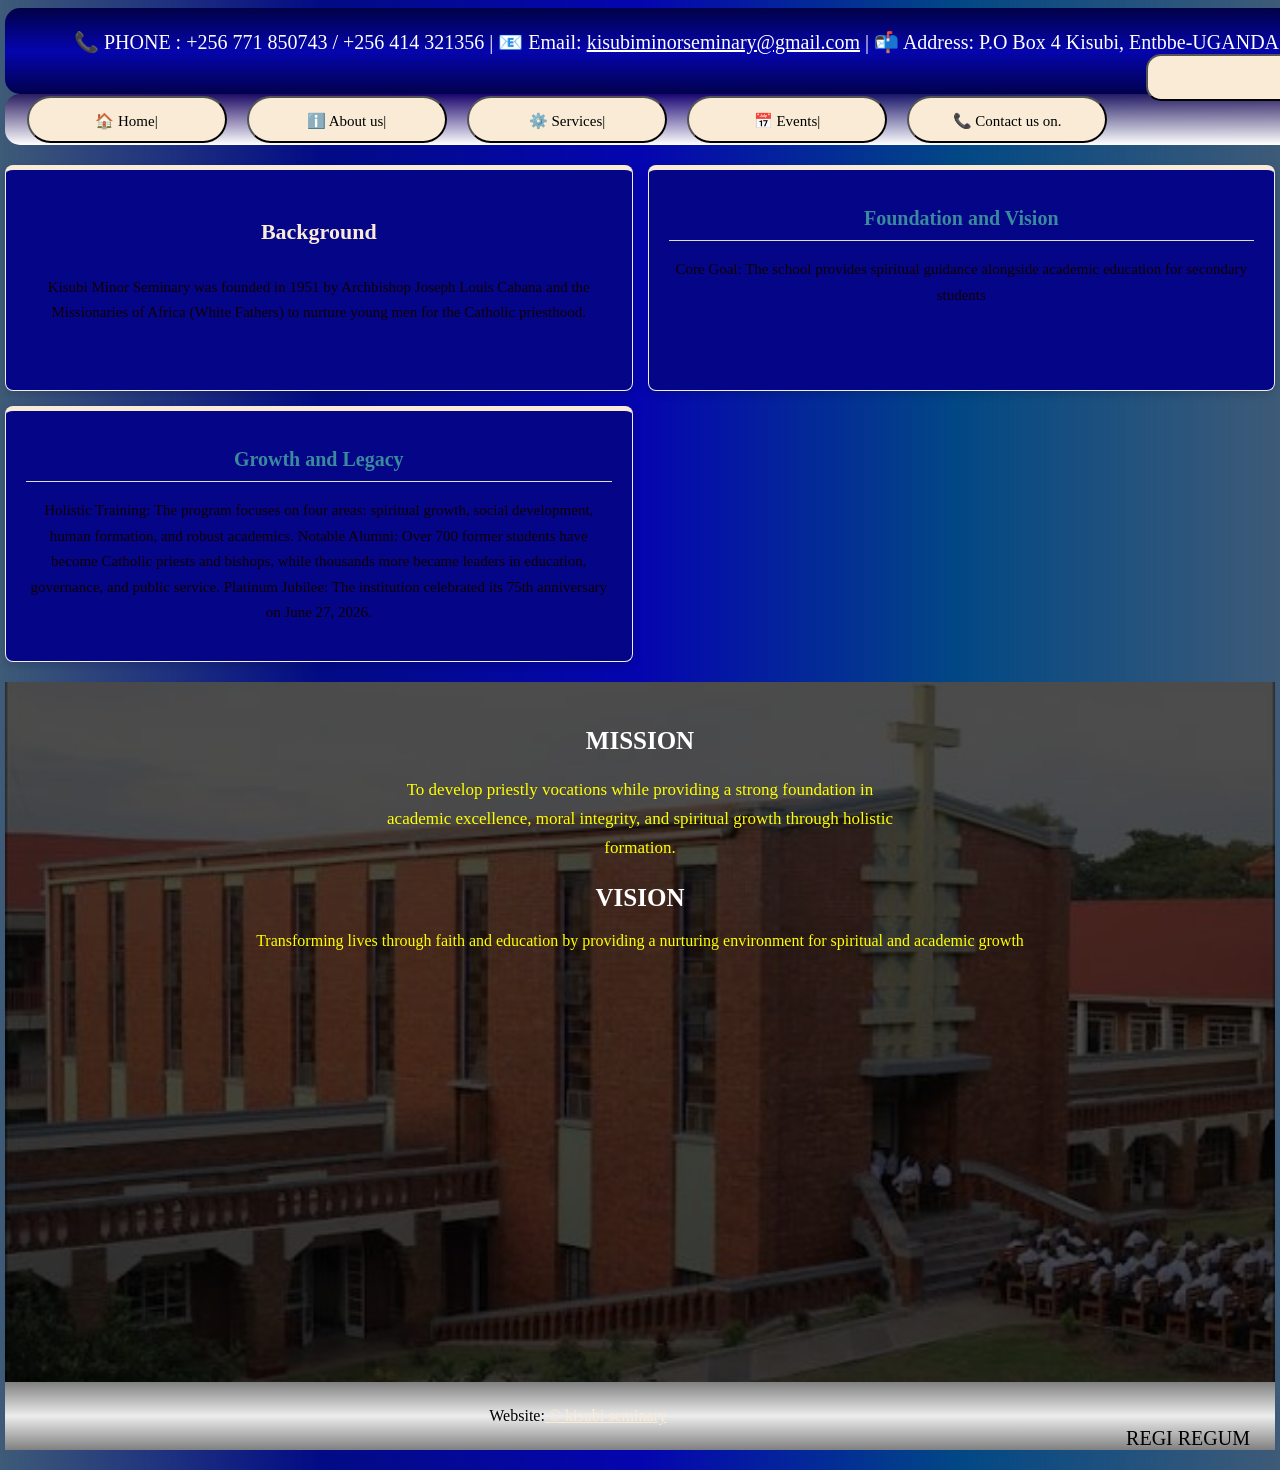
==== aboutus.html @ ab0b02b3 "commit" ====
<!DOCTYPE html>
<html lang="en">
<head>
    <meta charset="UTF-8">
    <meta name="viewport" content="width=device-width, initial-scale=1.0">
    <title>KISUBI SEMINARY</title>
   <link rel="stylesheet" href="kisubi.css">
    
</head>
<center>
    <body>
<div class="jj">
<header>
        <P style="font-size: 20px; color: white;">📞 PHONE : +256 771 850743 / +256 414 321356 | 
           📧 Email: <a href="google.com" style="color:white;">kisubiminorseminary@gmail.com</a>
            | 📬  Address: P.O Box 4 Kisubi, Entbbe-UGANDA       
            <a href="Application"><button style="float: right ; 
            font-size: 20px; border-radius: 15px;">Apply now</button></a> </p>

   
</header>
        <br>
</div> 
<div class="me" >
<nav >

          <button style="font-size: 20px; border-radius: 25px; ">
      <a href="index.html" >🏠 Home|</a>
          
    </button>&nbsp;&nbsp;&nbsp;&nbsp;&nbsp;&nbsp;&nbsp;&nbsp;
    &nbsp;&nbsp;&nbsp;&nbsp;&nbsp;&nbsp;&nbsp;&nbsp;&nbsp;&nbsp;
    &nbsp;&nbsp;&nbsp;&nbsp;&nbsp;&nbsp;&nbsp;&nbsp;
    &nbsp;&nbsp;&nbsp;&nbsp;&nbsp;&nbsp;&nbsp;&nbsp;&nbsp;&nbsp;

          <button style="font-size: 20px; border-radius: 25px; ">
    <a href="aboutus.html" >ℹ️ About us|</a>
         
    </button> &nbsp;&nbsp;&nbsp;&nbsp;&nbsp;&nbsp;&nbsp;&nbsp;
    &nbsp;&nbsp;&nbsp;&nbsp;&nbsp;&nbsp;&nbsp;&nbsp;&nbsp;&nbsp;
    &nbsp;&nbsp;&nbsp;&nbsp;&nbsp;&nbsp;&nbsp;&nbsp;
    &nbsp;&nbsp;&nbsp;&nbsp;&nbsp;&nbsp;&nbsp;&nbsp;&nbsp;&nbsp;

         <button style="font-size: 20px; border-radius: 25px;">
    <a href="Services.html" >⚙️ Services|</a>
         
    </button>&nbsp;&nbsp;&nbsp;&nbsp;&nbsp;&nbsp;&nbsp;&nbsp;
    &nbsp;&nbsp;&nbsp;&nbsp;&nbsp;&nbsp;&nbsp;&nbsp;&nbsp;&nbsp;
    &nbsp;&nbsp;&nbsp;&nbsp;&nbsp;&nbsp;&nbsp;&nbsp;
    &nbsp;&nbsp;&nbsp;&nbsp;&nbsp;&nbsp;&nbsp;&nbsp;&nbsp;&nbsp;

         <button style="font-size: 20px; border-radius: 25px;">
    <a href="Events.html">📅 Events|</a>
        
    </button>&nbsp;&nbsp;&nbsp;&nbsp;&nbsp;&nbsp;&nbsp;&nbsp;
    &nbsp;&nbsp;&nbsp;&nbsp;&nbsp;&nbsp;&nbsp;&nbsp;&nbsp;&nbsp;
    &nbsp;&nbsp;&nbsp;&nbsp;&nbsp;&nbsp;&nbsp;&nbsp;
    &nbsp;&nbsp;&nbsp;&nbsp;&nbsp;&nbsp;&nbsp;&nbsp;&nbsp;&nbsp;

        <button style="font-size: 20px; border-radius: 25px;">
    <a href="Contact us on..html" >📞 Contact us on.</a>
    </button>&nbsp;&nbsp;&nbsp;&nbsp;&nbsp;&nbsp;&nbsp;&nbsp;
    &nbsp;&nbsp;&nbsp;&nbsp;&nbsp;&nbsp;&nbsp;&nbsp;&nbsp;&nbsp;
    &nbsp;&nbsp;&nbsp;&nbsp;&nbsp;&nbsp;&nbsp;&nbsp;
    &nbsp;&nbsp;&nbsp;&nbsp;&nbsp;&nbsp;&nbsp;&nbsp;&nbsp;&nbsp;
      
</nav>
</div>

<section class="an">

  <div class="info-container">
            <div class="all">
                
               <h4>Background</h4> <p>Kisubi Minor Seminary was founded in 1951 by Archbishop Joseph Louis Cabana and 
        the Missionaries of Africa (White Fathers) to nurture young men for the Catholic 
        priesthood. </p>
            </div>
            
            <div class="all">
              <h2 >Foundation and Vision</h2>
<p >Core Goal: The school provides 
    spiritual guidance alongside academic education 
for secondary students</p>
                
            </div>
            <div class="all">
                <h2 >Growth and Legacy</h2>
                 <p>Holistic Training: The program focuses on four areas: spiritual growth, social 
development, human formation, and robust academics.
Notable Alumni: Over 700 former students have become Catholic priests and 
bishops, while thousands more became leaders in education, governance, and 
public service.
Platinum Jubilee: The institution celebrated its 75th anniversary on June 27,
2026.</p>
            </div>
           
            </div>
            
        </div></section>

<div class="picture">
    <img src="images/images (17).jfif">
    <div class="words">
        <h2 >MISSION</h2>
        <P>To develop priestly vocations while providing a strong foundation in 
<br>academic excellence, moral integrity, and spiritual growth through holistic 
<br>formation.</P>
<h2>VISION</h2>
Transforming lives through faith and education by providing 
a nurturing environment for spiritual and academic growth
        </P>
    </div>
</div>
<footer>
 Website:<a href="google"> &copy; kisubi seminary</a> <P style="float: RIGHT ;">REGI REGUM</P>
    
 </footer>
</body>
</center>
</html>
---- kisubi.css ----
body {
  background: linear-gradient(to right, #01274dc2, #020b85, rgb(5, 5, 175), #024885, #01274dc2);
  margin-left: 5px;
  margin-right: 5px;
  border-radius: 15px;
}

.good {
  background-color: rgba(240, 248, 255, 0.404);
  border-radius: 25px;
}

h1 {
  color: antiquewhite;
  padding: 20px;
  font-size: 40px;
}

p {
  color: black;
  font-size: 20px;
}

.me {
  color: black;
  background: linear-gradient(rgba(35, 2, 88, 0.678), white);
  border-radius: 15px;
  text-align: center;
  font-size: 2px;
  padding: 2px;
  width: 1339px;
  text-decoration: none;                           
}

.jj {
  color: white;
  padding: 2px;
  background: linear-gradient(to top, rgb(1, 1, 77), rgb(5, 5, 175), rgb(1, 1, 71));
  border-radius: 15px;
  width: 1339px;
}



footer {
  color: black;
  background: linear-gradient(grey, rgb(238, 237, 237), grey);
  padding: 25px;
  footer a {
    color: black;
    float: left;
  }
  footer p {
    color: black;
    align-items: center;
    float: RIGHT
  }
}

.logo {
  display: flex;
  align-items: center;
  gap: 25px;
  padding: 20px;
}



h4 {
  color: antiquewhite;
  font-size: 22px;
  vertical-align: top;
}

.tt {
  border: 4px solid black;
  border-radius: 22px;
}
.picture {
  
  position:relative;
  width: 100%;
  height: 700px;
  max-width: 2000px;
  margin: 0 auto;
  padding: 0;
  overflow: hidden;

}

.picture img {
  width: 100%;
  height: 700px;
  object-fit: cover;
  display: block;
}

.words {
  position:absolute;
  top: 50%;
  left: 50%;
  transform: translate(-50%, -50%);
  width: 100%;
  height: 100%;
  padding: 25px;
  background: rgba(0, 0, 0, 0.7);
  color: yellow;
  text-align: center;
  box-sizing: border-box;
  z-index: 2;
}

.words h2{
  color: white;
  font-size: 25px;
  margin-bottom: 10px 0 15px;

}
.words p {
  color: yellow;
  font-size: 17px;
  line-height: 1.7;
  margin-bottom: 20px;
}



video {
  width: 200px;
}

/* GRID CONTAINING THE WHITE BOXES */
.info-container {
    display: grid;
    grid-template-columns: repeat(2, minmax(0, 1fr));
    gap: 15px;
    width: 100%;
    max-width: 1340px;
    margin: 20px auto;
    align-items: stretch;
}

/* THE SMALL WHITE BOXES */
.info-container .all {
    background-color:  rgb(5, 5, 136);
    color: #0f0101;
    border: 1px solid #eeeeee;
    border-radius: 8px;
    padding: 20px;
    min-width: 0;
    min-height: 180px;
    text-align: center;
    box-shadow: 0 3px 8px rgba(0, 0, 0, 0.15);
    border-top: 5px solid antiquewhite;
}

/* BOX HEADINGS */
.info-container .all h2 {
    color: #388a9c;
    font-size: 20px;
    border-bottom: 1px solid #dddddd;
    padding-bottom: 10px;
}

/* BOX PARAGRAPHS */
.info-container .all p {
    color: #0f0101;
    font-size: 15px;
    line-height: 1.7;
    overflow-wrap: anywhere;
}

/* FOOTER LINKS */
footer a {
    color: antiquewhite;
}

/* TABLET: TWO BOXES PER ROW */
@media (max-width: 900px) {
    .info-container {
        grid-template-columns: repeat(2, minmax(0, 1fr));
    }
}

/* PHONE: ONE BOX PER ROW */
@media (max-width: 500px) {
    .info-container {
        grid-template-columns: 1fr;
    }

    .info-container .all {
        padding: 15px;
    }
}
/* WORD HOVER ANIMATION */
.info-container .all h2,
.info-container .all p,
.info-container .all a {
    transition: all 0.4s ease;
}

.info-container .all h2:hover,
.info-container .all p:hover,
.info-container .all a:hover {
    color: #d45104;
    transform: translateY(-5px);
    display: inline-block;
}
.all.p{
  font-size: 20px;
}
nav a{
  text-decoration: none;
  
  color: black;
  font-size: 15px; 
}
button {
  background-color:antiquewhite;
  color: antiquewhite;
  border: solid rgb(116, 114, 114)3d;
  padding: 10px 20px;
  cursor: pointer;
  width: 200px;
  transition: background-color 0.3s ease;
  border-radius: 25px;
  font-family: 'Times New Roman', Times, serif, sans-serif;
}
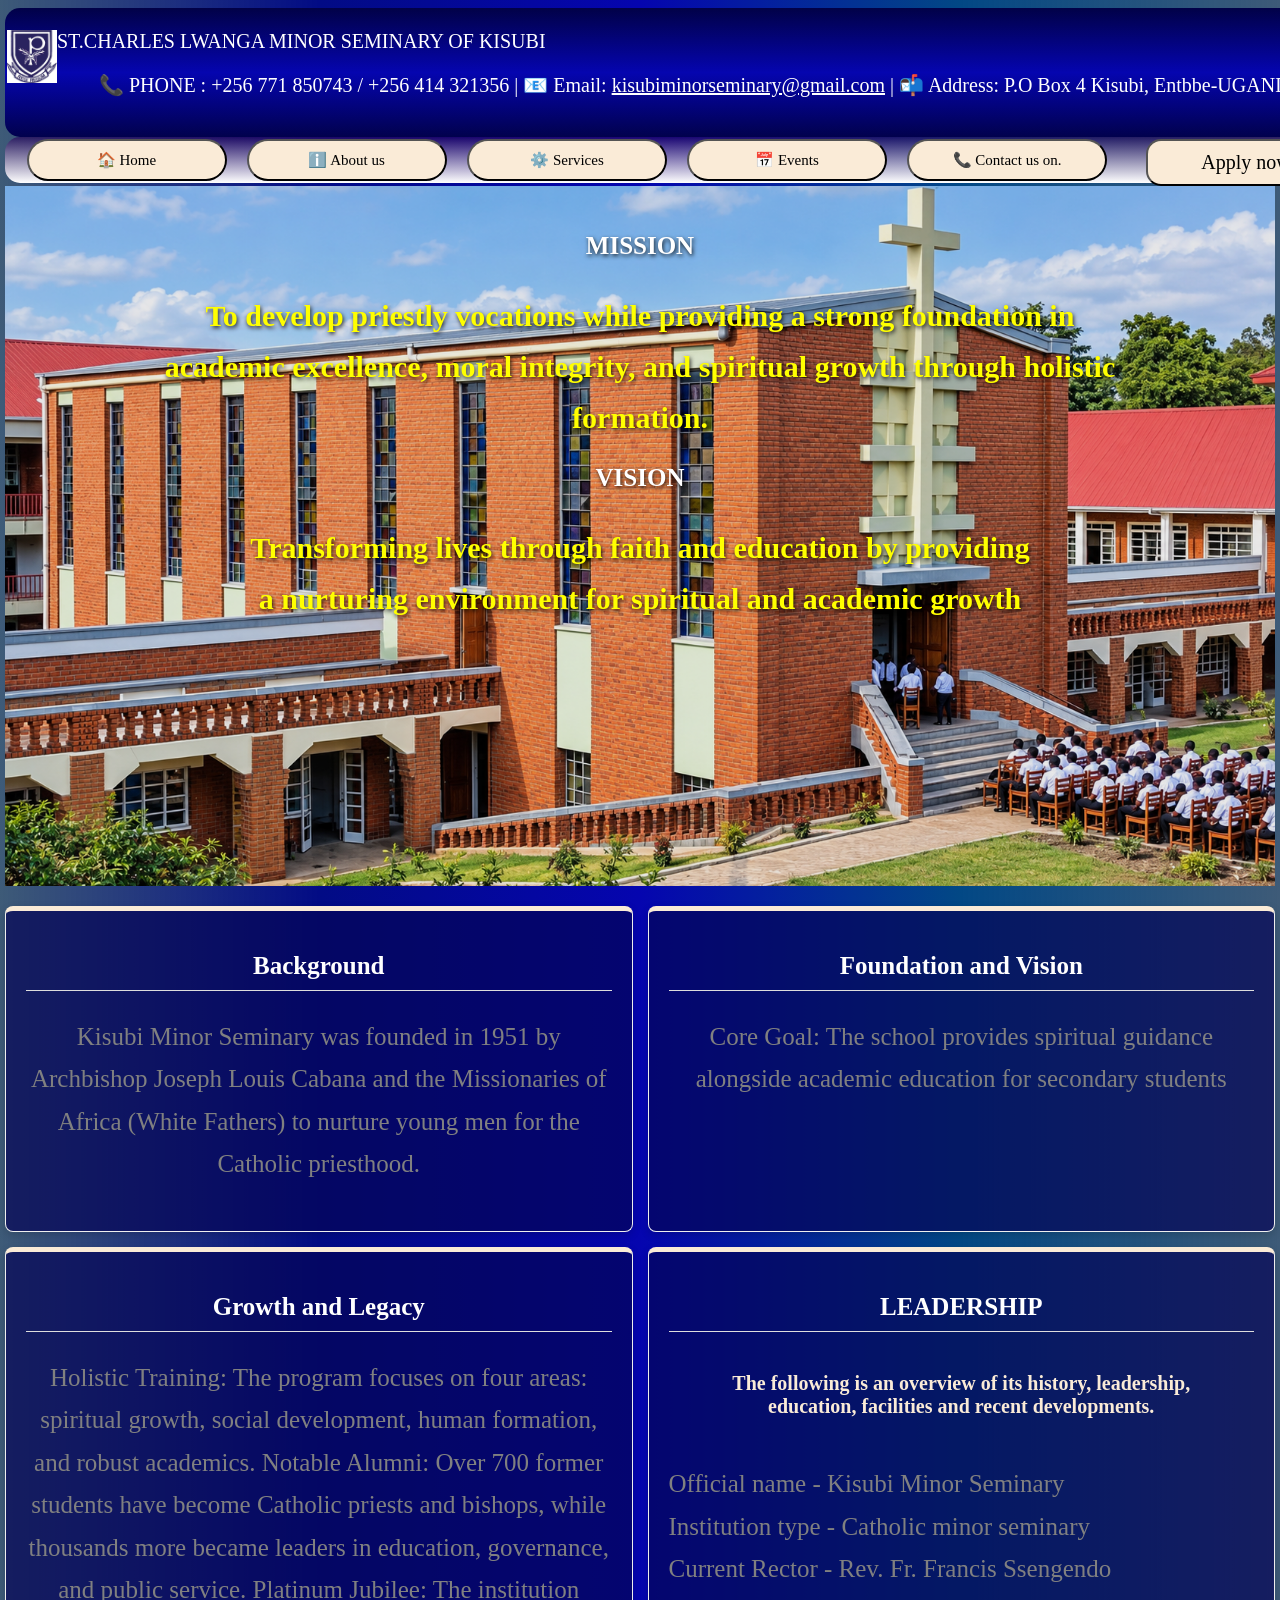
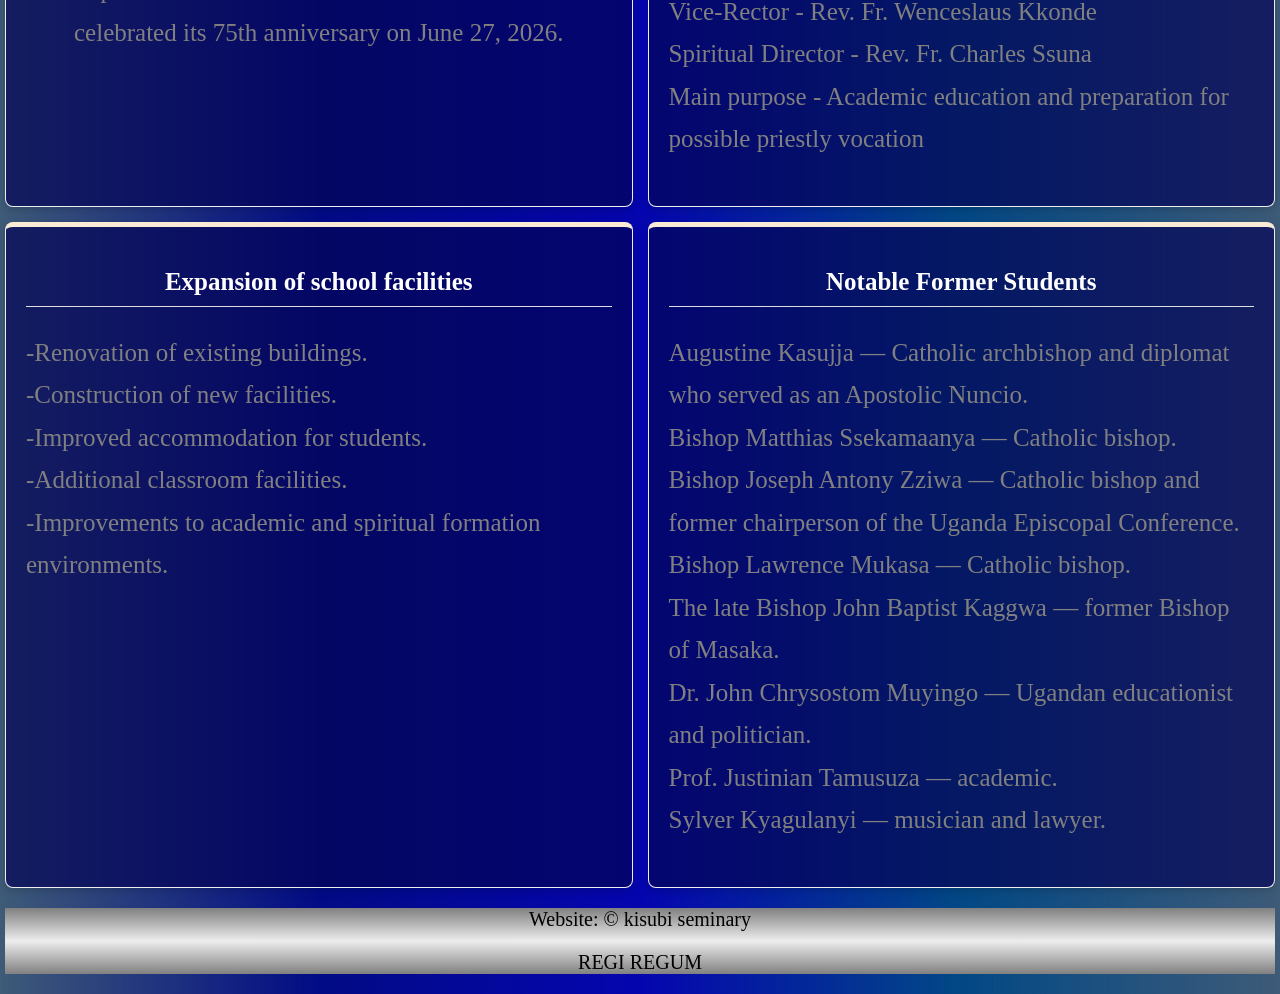
==== commit d3dbd2a4: "commit" ====
--- a/aboutus.html
+++ b/aboutus.html
@@ -11,11 +11,12 @@
     <body>
 <div class="jj">
 <header>
+    <img src="images/images (13).jfif" alt="images" width="50px" style="float: left;">  
+            <p style="text-align: left;color:white;">ST.CHARLES LWANGA  MINOR SEMINARY OF KISUBI</p>
         <P style="font-size: 20px; color: white;">📞 PHONE : +256 771 850743 / +256 414 321356 | 
            📧 Email: <a href="google.com" style="color:white;">kisubiminorseminary@gmail.com</a>
             | 📬  Address: P.O Box 4 Kisubi, Entbbe-UGANDA       
-            <a href="Application"><button style="float: right ; 
-            font-size: 20px; border-radius: 15px;">Apply now</button></a> </p>
+             </p>
 
    
 </header>
@@ -24,46 +25,63 @@
 <div class="me" >
 <nav >
 
-          <button style="font-size: 20px; border-radius: 25px; ">
-      <a href="index.html" >🏠 Home|</a>
+          <button >
+      <a href="index.html" >🏠 Home</a>
           
     </button>&nbsp;&nbsp;&nbsp;&nbsp;&nbsp;&nbsp;&nbsp;&nbsp;
     &nbsp;&nbsp;&nbsp;&nbsp;&nbsp;&nbsp;&nbsp;&nbsp;&nbsp;&nbsp;
     &nbsp;&nbsp;&nbsp;&nbsp;&nbsp;&nbsp;&nbsp;&nbsp;
     &nbsp;&nbsp;&nbsp;&nbsp;&nbsp;&nbsp;&nbsp;&nbsp;&nbsp;&nbsp;
 
-          <button style="font-size: 20px; border-radius: 25px; ">
-    <a href="aboutus.html" >ℹ️ About us|</a>
+          <button >
+    <a href="aboutus.html" >ℹ️ About us</a>
          
     </button> &nbsp;&nbsp;&nbsp;&nbsp;&nbsp;&nbsp;&nbsp;&nbsp;
     &nbsp;&nbsp;&nbsp;&nbsp;&nbsp;&nbsp;&nbsp;&nbsp;&nbsp;&nbsp;
     &nbsp;&nbsp;&nbsp;&nbsp;&nbsp;&nbsp;&nbsp;&nbsp;
     &nbsp;&nbsp;&nbsp;&nbsp;&nbsp;&nbsp;&nbsp;&nbsp;&nbsp;&nbsp;
 
-         <button style="font-size: 20px; border-radius: 25px;">
-    <a href="Services.html" >⚙️ Services|</a>
+         <button >
+    <a href="Services.html" >⚙️ Services</a>
          
     </button>&nbsp;&nbsp;&nbsp;&nbsp;&nbsp;&nbsp;&nbsp;&nbsp;
     &nbsp;&nbsp;&nbsp;&nbsp;&nbsp;&nbsp;&nbsp;&nbsp;&nbsp;&nbsp;
     &nbsp;&nbsp;&nbsp;&nbsp;&nbsp;&nbsp;&nbsp;&nbsp;
     &nbsp;&nbsp;&nbsp;&nbsp;&nbsp;&nbsp;&nbsp;&nbsp;&nbsp;&nbsp;
 
-         <button style="font-size: 20px; border-radius: 25px;">
-    <a href="Events.html">📅 Events|</a>
+         <button >
+    <a href="Events.html">📅 Events</a>
         
     </button>&nbsp;&nbsp;&nbsp;&nbsp;&nbsp;&nbsp;&nbsp;&nbsp;
     &nbsp;&nbsp;&nbsp;&nbsp;&nbsp;&nbsp;&nbsp;&nbsp;&nbsp;&nbsp;
     &nbsp;&nbsp;&nbsp;&nbsp;&nbsp;&nbsp;&nbsp;&nbsp;
     &nbsp;&nbsp;&nbsp;&nbsp;&nbsp;&nbsp;&nbsp;&nbsp;&nbsp;&nbsp;
 
-        <button style="font-size: 20px; border-radius: 25px;">
+        <button >
     <a href="Contact us on..html" >📞 Contact us on.</a>
     </button>&nbsp;&nbsp;&nbsp;&nbsp;&nbsp;&nbsp;&nbsp;&nbsp;
     &nbsp;&nbsp;&nbsp;&nbsp;&nbsp;&nbsp;&nbsp;&nbsp;&nbsp;&nbsp;
     &nbsp;&nbsp;&nbsp;&nbsp;&nbsp;&nbsp;&nbsp;&nbsp;
     &nbsp;&nbsp;&nbsp;&nbsp;&nbsp;&nbsp;&nbsp;&nbsp;&nbsp;&nbsp;
-      
+      <a href="Application" class=""><button style="float: right ; 
+            font-size: 20px; border-radius: 15px; color: black; 
+                  font-family: 'Times New Roman', Times, serif; ">Apply now</button></a>
 </nav>
+</div>
+
+<div class="picture">
+    <img src="images/images (17).png">
+    <div class="words">
+        <h2 >MISSION</h2>
+        <P>To develop priestly vocations while providing a strong foundation in 
+<br>academic excellence, moral integrity, and spiritual growth through holistic 
+<br>formation.</P>
+<h2>VISION</h2>
+<p>Transforming lives through faith and education by providing 
+<br>a nurturing environment for spiritual and academic growth
+        </P>
+        
+    </div>
 </div>
 
 <section class="an">
@@ -71,7 +89,7 @@
   <div class="info-container">
             <div class="all">
                 
-               <h4>Background</h4> <p>Kisubi Minor Seminary was founded in 1951 by Archbishop Joseph Louis Cabana and 
+               <h2>Background</h2> <p>Kisubi Minor Seminary was founded in 1951 by Archbishop Joseph Louis Cabana and 
         the Missionaries of Africa (White Fathers) to nurture young men for the Catholic 
         priesthood. </p>
             </div>
@@ -94,25 +112,58 @@
 2026.</p>
             </div>
            
+            
+            
+ <div class="all">
+              <h2 >LEADERSHIP</h2>
+              <h3>The following is an overview of its history, 
+                leadership, education, facilities and recent developments.</h3>
+
+<p style="text-align: left;">
+
+
+Official name - Kisubi Minor Seminary
+<br>Institution type - Catholic minor seminary
+<br>Current Rector - Rev. Fr. Francis Ssengendo
+<br>Vice-Rector - Rev. Fr. Wenceslaus Kkonde
+<br>Spiritual Director - Rev. Fr. Charles Ssuna
+<br>Main purpose - Academic education and preparation for possible priestly vocation
+
+
+</p>   
             </div>
-            
-        </div></section>
+            <div class="all">
+              <h2 >Expansion of school facilities</h2>
+<p style="text-align: left;">
+-Renovation of existing buildings.
+<br>-Construction of new facilities.
+<br>-Improved accommodation for students.
+<br>-Additional classroom facilities.
+<br>-Improvements to academic and spiritual formation environments.
+</p>
+                
+            </div>
 
-<div class="picture">
-    <img src="images/images (17).jfif">
-    <div class="words">
-        <h2 >MISSION</h2>
-        <P>To develop priestly vocations while providing a strong foundation in 
-<br>academic excellence, moral integrity, and spiritual growth through holistic 
-<br>formation.</P>
-<h2>VISION</h2>
-Transforming lives through faith and education by providing 
-a nurturing environment for spiritual and academic growth
-        </P>
-    </div>
-</div>
-<footer>
- Website:<a href="google"> &copy; kisubi seminary</a> <P style="float: RIGHT ;">REGI REGUM</P>
+ <div class="all">
+              <h2 >Notable Former Students</h2>
+<p style="text-align: left;">
+ Augustine Kasujja — Catholic archbishop and diplomat who served as an Apostolic Nuncio.
+<br>Bishop Matthias Ssekamaanya — Catholic bishop.
+<br>Bishop Joseph Antony Zziwa — Catholic bishop and former chairperson of the Uganda Episcopal Conference.
+<br>Bishop Lawrence Mukasa — Catholic bishop.
+<br>The late Bishop John Baptist Kaggwa — former Bishop of Masaka.
+<br>Dr. John Chrysostom Muyingo — Ugandan educationist and politician.
+<br>Prof. Justinian Tamusuza — academic.
+<br>Sylver Kyagulanyi — musician and lawyer.
+</p>
+                
+            </div>
+
+            </div>
+            </section>
+<footer >
+ <p class="web">Website:<a href="google" style="text-decoration: none; color:black;"> &copy; kisubi seminary</a></p>
+ <P class="wap">REGI REGUM</P>
     
  </footer>
 </body>
--- a/kisubi.css
+++ b/kisubi.css
@@ -13,7 +13,12 @@
 h1 {
   color: antiquewhite;
   padding: 20px;
-  font-size: 40px;
+  font-size: 35px;
+}
+h3{
+   color: antiquewhite;
+  padding: 20px;
+  font-size: 20px;
 }
 
 p {
@@ -40,31 +45,12 @@
   width: 1339px;
 }
 
-
-
-footer {
-  color: black;
-  background: linear-gradient(grey, rgb(238, 237, 237), grey);
-  padding: 25px;
-  footer a {
-    color: black;
-    float: left;
-  }
-  footer p {
-    color: black;
-    align-items: center;
-    float: RIGHT
-  }
-}
-
 .logo {
   display: flex;
   align-items: center;
   gap: 25px;
   padding: 20px;
 }
-
-
 
 h4 {
   color: antiquewhite;
@@ -103,7 +89,7 @@
   width: 100%;
   height: 100%;
   padding: 25px;
-  background: rgba(0, 0, 0, 0.7);
+  background: rgba(0, 0, 0, 0.082);
   color: yellow;
   text-align: center;
   box-sizing: border-box;
@@ -114,16 +100,17 @@
   color: white;
   font-size: 25px;
   margin-bottom: 10px 0 15px;
-
+  font-weight: bold;
+  text-shadow: 1px 2px 4px rgba(0, 0, 0,0.85);
 }
 .words p {
   color: yellow;
-  font-size: 17px;
+  font-size: 30px;
   line-height: 1.7;
   margin-bottom: 20px;
-}
-
-
+  font-weight: bold;
+  text-shadow: 1px 2px 4px rgba(0, 0, 0,0.85);
+}
 
 video {
   width: 200px;
@@ -142,7 +129,7 @@
 
 /* THE SMALL WHITE BOXES */
 .info-container .all {
-    background-color:  rgb(5, 5, 136);
+    background-color:  rgba(5, 5, 87, 0.705);
     color: #0f0101;
     border: 1px solid #eeeeee;
     border-radius: 8px;
@@ -156,23 +143,18 @@
 
 /* BOX HEADINGS */
 .info-container .all h2 {
-    color: #388a9c;
-    font-size: 20px;
+    color: white;
+    font-size: 25px;
     border-bottom: 1px solid #dddddd;
     padding-bottom: 10px;
 }
 
 /* BOX PARAGRAPHS */
 .info-container .all p {
-    color: #0f0101;
-    font-size: 15px;
+    color: grey;
+    font-size: 25px;
     line-height: 1.7;
     overflow-wrap: anywhere;
-}
-
-/* FOOTER LINKS */
-footer a {
-    color: antiquewhite;
 }
 
 /* TABLET: TWO BOXES PER ROW */
@@ -199,9 +181,8 @@
     transition: all 0.4s ease;
 }
 
-.info-container .all h2:hover,
 .info-container .all p:hover,
-.info-container .all a:hover {
+.info-container .all:hover {
     color: #d45104;
     transform: translateY(-5px);
     display: inline-block;
@@ -225,4 +206,11 @@
   transition: background-color 0.3s ease;
   border-radius: 25px;
   font-family: 'Times New Roman', Times, serif, sans-serif;
-}+}
+footer {
+  color: black;
+  background: linear-gradient(grey, rgb(238, 237, 237), grey);
+  padding:px;
+  
+
+  }
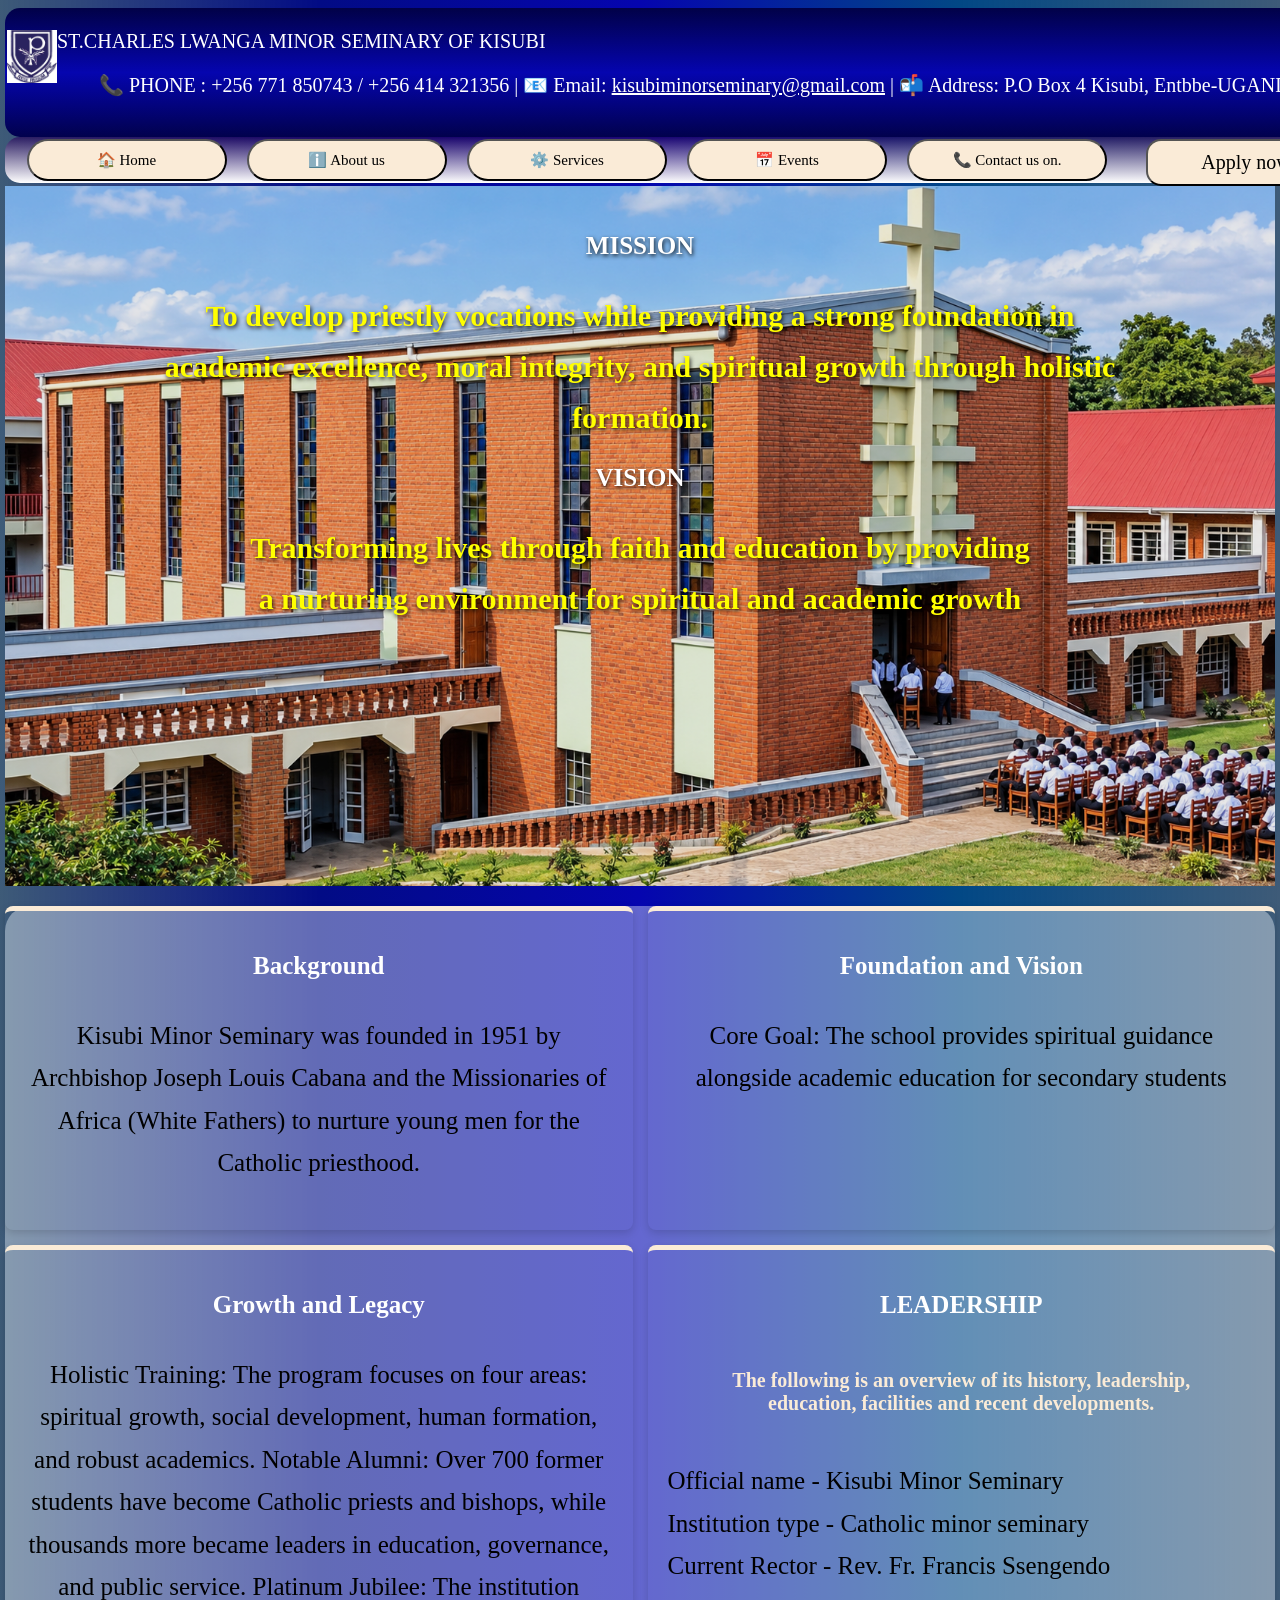
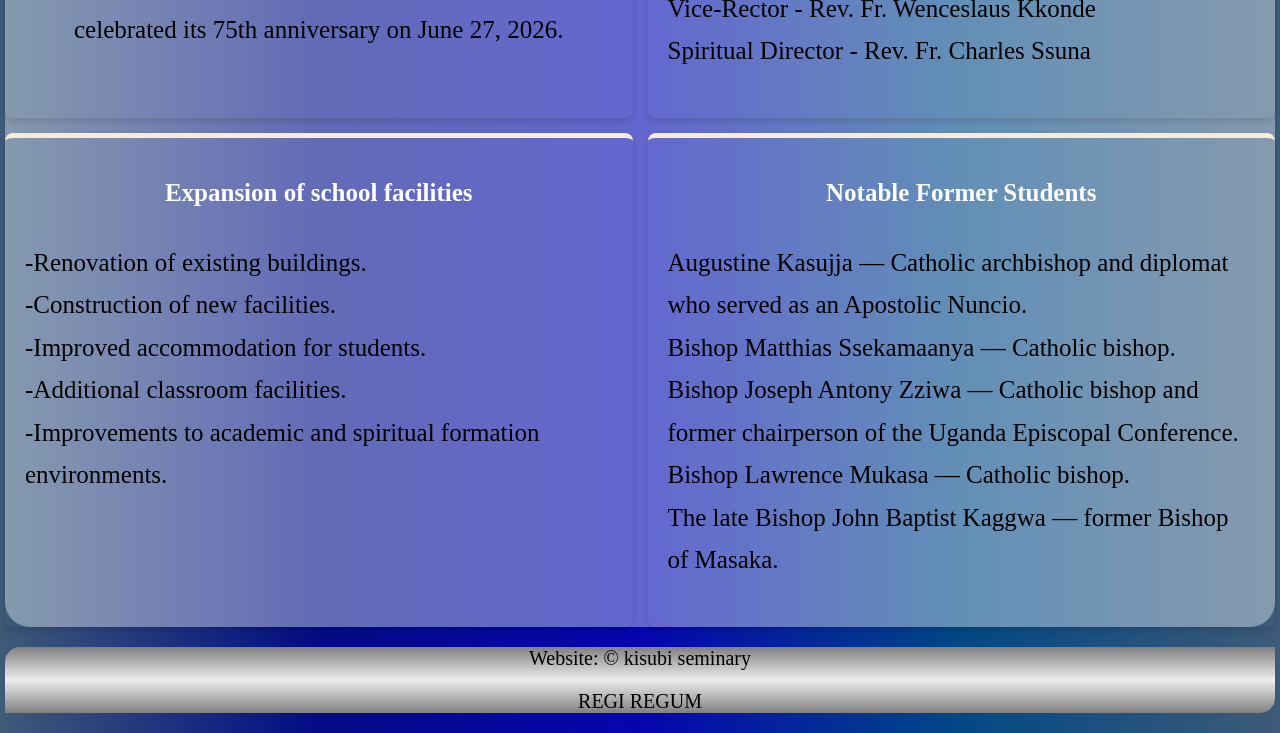
==== commit af47024c: "commit" ====
--- a/aboutus.html
+++ b/aboutus.html
@@ -63,7 +63,7 @@
     &nbsp;&nbsp;&nbsp;&nbsp;&nbsp;&nbsp;&nbsp;&nbsp;&nbsp;&nbsp;
     &nbsp;&nbsp;&nbsp;&nbsp;&nbsp;&nbsp;&nbsp;&nbsp;
     &nbsp;&nbsp;&nbsp;&nbsp;&nbsp;&nbsp;&nbsp;&nbsp;&nbsp;&nbsp;
-      <a href="Application" class=""><button style="float: right ; 
+      <a href="Application.html" class=""><button style="float: right ; 
             font-size: 20px; border-radius: 15px; color: black; 
                   font-family: 'Times New Roman', Times, serif; ">Apply now</button></a>
 </nav>
@@ -83,7 +83,7 @@
         
     </div>
 </div>
-
+<div class="good">
 <section class="an">
 
   <div class="info-container">
@@ -127,8 +127,6 @@
 <br>Current Rector - Rev. Fr. Francis Ssengendo
 <br>Vice-Rector - Rev. Fr. Wenceslaus Kkonde
 <br>Spiritual Director - Rev. Fr. Charles Ssuna
-<br>Main purpose - Academic education and preparation for possible priestly vocation
-
 
 </p>   
             </div>
@@ -152,15 +150,14 @@
 <br>Bishop Joseph Antony Zziwa — Catholic bishop and former chairperson of the Uganda Episcopal Conference.
 <br>Bishop Lawrence Mukasa — Catholic bishop.
 <br>The late Bishop John Baptist Kaggwa — former Bishop of Masaka.
-<br>Dr. John Chrysostom Muyingo — Ugandan educationist and politician.
-<br>Prof. Justinian Tamusuza — academic.
-<br>Sylver Kyagulanyi — musician and lawyer.
+
 </p>
                 
             </div>
 
             </div>
             </section>
+            </div>
 <footer >
  <p class="web">Website:<a href="google" style="text-decoration: none; color:black;"> &copy; kisubi seminary</a></p>
  <P class="wap">REGI REGUM</P>
--- a/kisubi.css
+++ b/kisubi.css
@@ -128,10 +128,12 @@
 }
 
 /* THE SMALL WHITE BOXES */
-.info-container .all {
-    background-color:  rgba(5, 5, 87, 0.705);
+.info-container .all {  
+    /*background-color: rgba(240, 248, 255, 0.404);
+    background: linear-gradient(to left, rgba(240, 248, 255, 0.404),rgba(5, 5, 87, 0.705), rgba(240, 248, 255, 0.404));
+    */
     color: #0f0101;
-    border: 1px solid #eeeeee;
+   
     border-radius: 8px;
     padding: 20px;
     min-width: 0;
@@ -145,13 +147,13 @@
 .info-container .all h2 {
     color: white;
     font-size: 25px;
-    border-bottom: 1px solid #dddddd;
+    
     padding-bottom: 10px;
 }
 
 /* BOX PARAGRAPHS */
 .info-container .all p {
-    color: grey;
+    color: black;
     font-size: 25px;
     line-height: 1.7;
     overflow-wrap: anywhere;
@@ -183,7 +185,7 @@
 
 .info-container .all p:hover,
 .info-container .all:hover {
-    color: #d45104;
+    color: white;
     transform: translateY(-5px);
     display: inline-block;
 }
@@ -211,6 +213,86 @@
   color: black;
   background: linear-gradient(grey, rgb(238, 237, 237), grey);
   padding:px;
-  
-
+  border-start-start-radius: 15px;
+border-end-end-radius: 15px;
   }
+
+
+  /*  events */
+
+  /* GRID CONTAINING THE WHITE BOXES */
+.info-container {
+    display: grid;
+    grid-template-columns: repeat(2, minmax(0, 1fr));
+    gap: 15px;
+    width: 100%;
+    max-width: 1340px;
+    margin: 20px auto;
+    align-items: stretch;
+}
+
+/* THE SMALL WHITE BOXES */
+.info-container .all {  
+    /*background-color: rgba(240, 248, 255, 0.404);
+    background: linear-gradient(to left, rgba(240, 248, 255, 0.404),rgba(5, 5, 87, 0.705), rgba(240, 248, 255, 0.404));
+    */
+    color: #0f0101;
+   
+    border-radius: 8px;
+    padding: 20px;
+    min-width: 0;
+    min-height: 180px;
+    text-align: center;
+    box-shadow: 0 3px 8px rgba(0, 0, 0, 0.15);
+    border-top: 5px solid antiquewhite;
+}
+
+/* BOX HEADINGS */
+.info-container .all h2 {
+    color: white;
+    font-size: 25px;
+    
+    padding-bottom: 10px;
+}
+
+/* BOX PARAGRAPHS */
+.info-container .all p {
+    color: black;
+    font-size: 25px;
+    line-height: 1.7;
+    overflow-wrap: anywhere;
+}
+
+/* TABLET: TWO BOXES PER ROW */
+@media (max-width: 900px) {
+    .info-container {
+        grid-template-columns: repeat(2, minmax(0, 1fr));
+    }
+}
+
+/* PHONE: ONE BOX PER ROW */
+@media (max-width: 500px) {
+    .info-container {
+        grid-template-columns: 1fr;
+    }
+
+    .info-container .all {
+        padding: 15px;
+    }
+}
+/* WORD HOVER ANIMATION */
+.info-container .all h2,
+.info-container .all p,
+.info-container .all a {
+    transition: all 0.4s ease;
+}
+
+.info-container .all p:hover,
+.info-container .all:hover {
+    color: white;
+    transform: translateY(-5px);
+    display: inline-block;
+}
+.all.p{
+  font-size: 20px;
+}
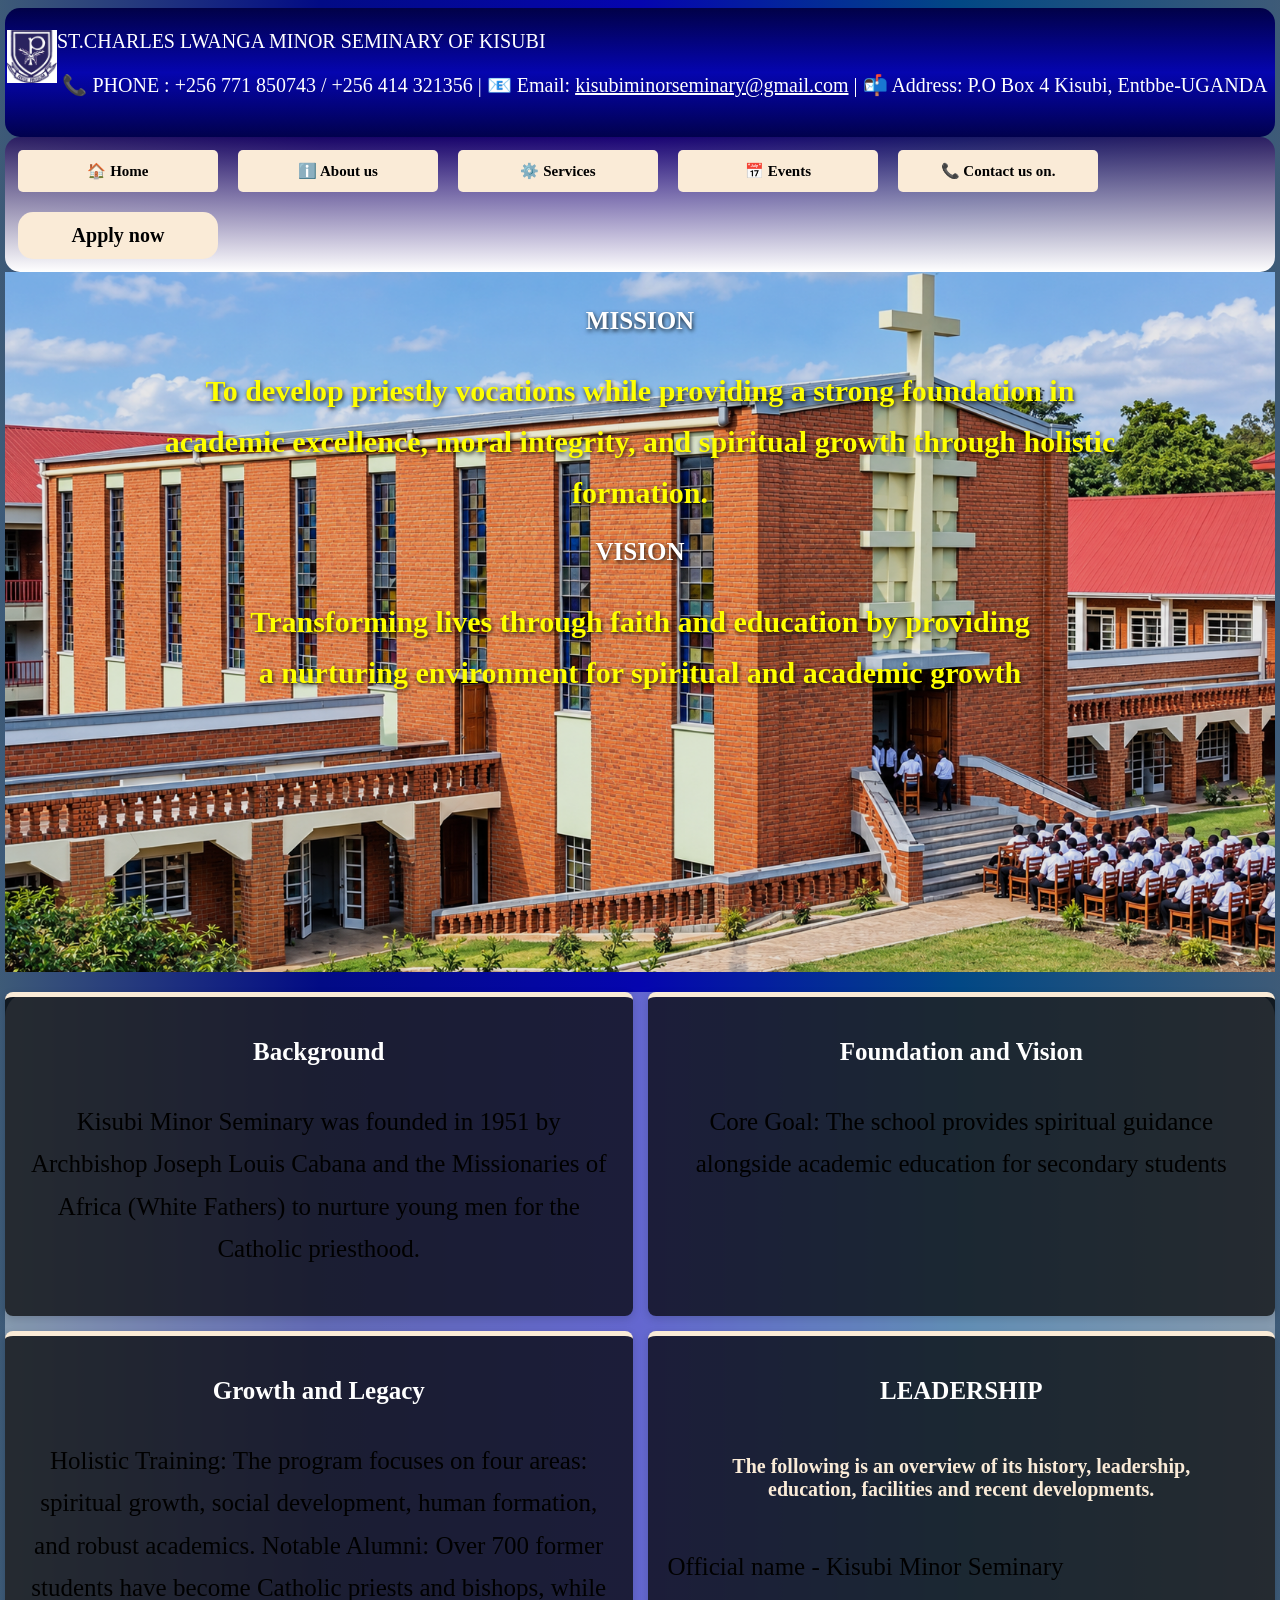
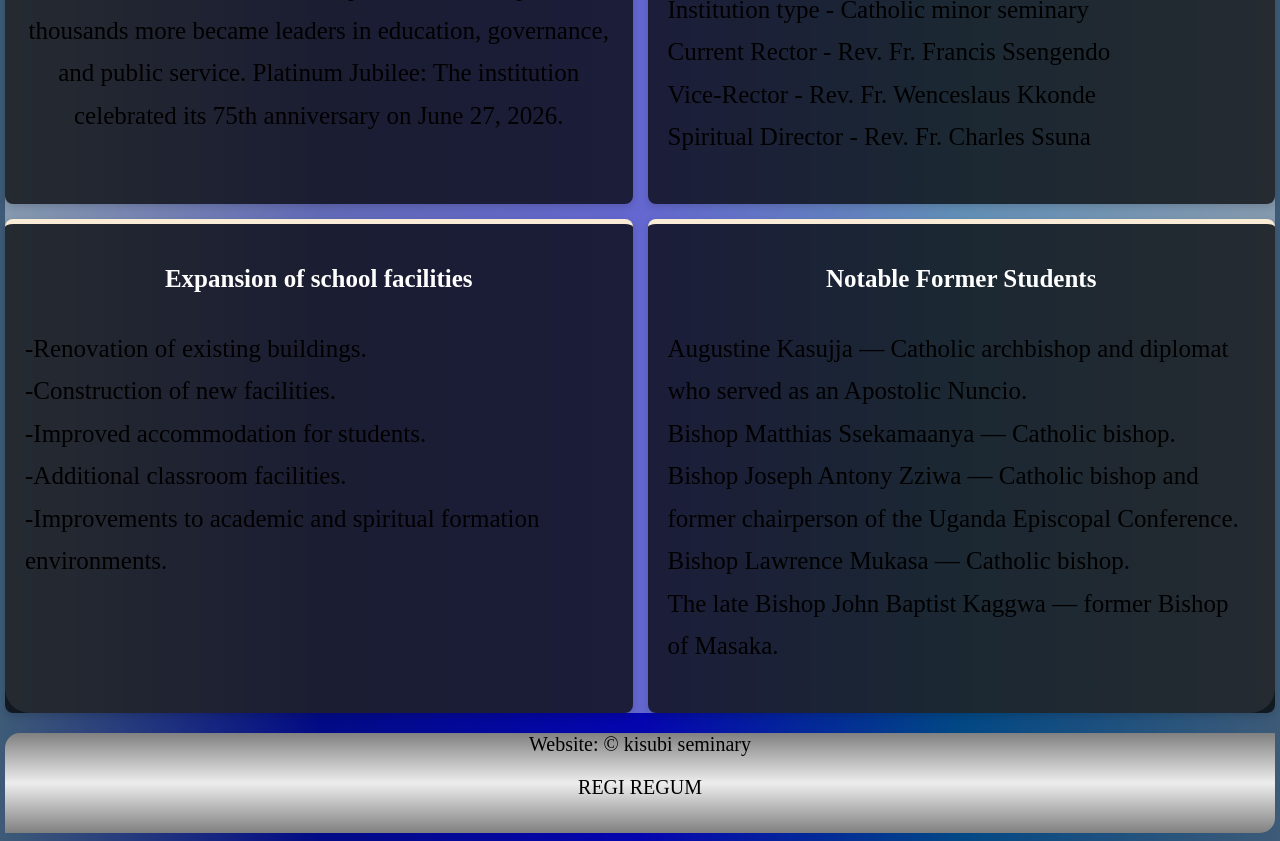
==== commit bc234384: "commit" ====
--- a/aboutus.html
+++ b/aboutus.html
@@ -22,51 +22,38 @@
 </header>
         <br>
 </div> 
-<div class="me" >
-<nav >
+<div class="me">
+    <nav>
+        <button>
+            <a href="index.html">🏠 Home</a>
+        </button>
 
-          <button >
-      <a href="index.html" >🏠 Home</a>
-          
-    </button>&nbsp;&nbsp;&nbsp;&nbsp;&nbsp;&nbsp;&nbsp;&nbsp;
-    &nbsp;&nbsp;&nbsp;&nbsp;&nbsp;&nbsp;&nbsp;&nbsp;&nbsp;&nbsp;
-    &nbsp;&nbsp;&nbsp;&nbsp;&nbsp;&nbsp;&nbsp;&nbsp;
-    &nbsp;&nbsp;&nbsp;&nbsp;&nbsp;&nbsp;&nbsp;&nbsp;&nbsp;&nbsp;
+        <button>
+            <a href="aboutus.html">ℹ️ About us</a>
+        </button>
 
-          <button >
-    <a href="aboutus.html" >ℹ️ About us</a>
-         
-    </button> &nbsp;&nbsp;&nbsp;&nbsp;&nbsp;&nbsp;&nbsp;&nbsp;
-    &nbsp;&nbsp;&nbsp;&nbsp;&nbsp;&nbsp;&nbsp;&nbsp;&nbsp;&nbsp;
-    &nbsp;&nbsp;&nbsp;&nbsp;&nbsp;&nbsp;&nbsp;&nbsp;
-    &nbsp;&nbsp;&nbsp;&nbsp;&nbsp;&nbsp;&nbsp;&nbsp;&nbsp;&nbsp;
+        <button>
+            <a href="Services.html">⚙️ Services</a>
+        </button>
 
-         <button >
-    <a href="Services.html" >⚙️ Services</a>
-         
-    </button>&nbsp;&nbsp;&nbsp;&nbsp;&nbsp;&nbsp;&nbsp;&nbsp;
-    &nbsp;&nbsp;&nbsp;&nbsp;&nbsp;&nbsp;&nbsp;&nbsp;&nbsp;&nbsp;
-    &nbsp;&nbsp;&nbsp;&nbsp;&nbsp;&nbsp;&nbsp;&nbsp;
-    &nbsp;&nbsp;&nbsp;&nbsp;&nbsp;&nbsp;&nbsp;&nbsp;&nbsp;&nbsp;
+        <button>
+            <a href="Events.html">📅 Events</a>
+        </button>
 
-         <button >
-    <a href="Events.html">📅 Events</a>
-        
-    </button>&nbsp;&nbsp;&nbsp;&nbsp;&nbsp;&nbsp;&nbsp;&nbsp;
-    &nbsp;&nbsp;&nbsp;&nbsp;&nbsp;&nbsp;&nbsp;&nbsp;&nbsp;&nbsp;
-    &nbsp;&nbsp;&nbsp;&nbsp;&nbsp;&nbsp;&nbsp;&nbsp;
-    &nbsp;&nbsp;&nbsp;&nbsp;&nbsp;&nbsp;&nbsp;&nbsp;&nbsp;&nbsp;
+        <button>
+            <a href="Contact us on..html">📞 Contact us on.</a>
+        </button>
 
-        <button >
-    <a href="Contact us on..html" >📞 Contact us on.</a>
-    </button>&nbsp;&nbsp;&nbsp;&nbsp;&nbsp;&nbsp;&nbsp;&nbsp;
-    &nbsp;&nbsp;&nbsp;&nbsp;&nbsp;&nbsp;&nbsp;&nbsp;&nbsp;&nbsp;
-    &nbsp;&nbsp;&nbsp;&nbsp;&nbsp;&nbsp;&nbsp;&nbsp;
-    &nbsp;&nbsp;&nbsp;&nbsp;&nbsp;&nbsp;&nbsp;&nbsp;&nbsp;&nbsp;
-      <a href="Application.html" class=""><button style="float: right ; 
-            font-size: 20px; border-radius: 15px; color: black; 
-                  font-family: 'Times New Roman', Times, serif; ">Apply now</button></a>
-</nav>
+        <a href="Application.html">
+            <button style="float:right;
+                           font-size:20px;
+                           border-radius:15px;
+                           color:black;
+                           font-family:'Times New Roman', Times, serif;">
+                Apply now
+            </button>
+        </a>
+    </nav>
 </div>
 
 <div class="picture">
@@ -158,8 +145,8 @@
             </div>
             </section>
             </div>
-<footer >
- <p class="web">Website:<a href="google" style="text-decoration: none; color:black;"> &copy; kisubi seminary</a></p>
+ <footer >
+ <p class="web" >Website:<a href="google" style="text-decoration: none; color:black;"> &copy; kisubi seminary</a></p>
  <P class="wap">REGI REGUM</P>
     
  </footer>
--- a/kisubi.css
+++ b/kisubi.css
@@ -1,122 +1,130 @@
+* {
+    box-sizing: border-box;
+}
+
 body {
-  background: linear-gradient(to right, #01274dc2, #020b85, rgb(5, 5, 175), #024885, #01274dc2);
-  margin-left: 5px;
-  margin-right: 5px;
-  border-radius: 15px;
+    background: linear-gradient(to right, #01274dc2, #020b85, rgb(5, 5, 175), #024885, #01274dc2);
+    margin-left: 5px;
+    margin-right: 5px;
+    border-radius: 15px;
 }
 
 .good {
-  background-color: rgba(240, 248, 255, 0.404);
-  border-radius: 25px;
+    background-color: rgba(240, 248, 255, 0.404);
+    border-radius: 25px;
+    padding-bottom: 0px;
 }
 
 h1 {
-  color: antiquewhite;
-  padding: 20px;
-  font-size: 35px;
-}
-h3{
-   color: antiquewhite;
-  padding: 20px;
-  font-size: 20px;
+    color: antiquewhite;
+    padding: 20px;
+    font-size: 35px;
+}
+
+h3 {
+    color: antiquewhite;
+    padding: 20px;
+    font-size: 20px;
 }
 
 p {
-  color: black;
-  font-size: 20px;
+    color: black;
+    font-size: 20px;
 }
 
 .me {
-  color: black;
-  background: linear-gradient(rgba(35, 2, 88, 0.678), white);
-  border-radius: 15px;
-  text-align: center;
-  font-size: 2px;
-  padding: 2px;
-  width: 1339px;
-  text-decoration: none;                           
+    color: black;
+    background: linear-gradient(rgba(35, 2, 88, 0.678), white);
+    border-radius: 15px;
+    text-align: center;
+    font-size: 2px;
+    padding: 2px;
+    width: 1339px;
+    text-decoration: none;
 }
 
 .jj {
-  color: white;
-  padding: 2px;
-  background: linear-gradient(to top, rgb(1, 1, 77), rgb(5, 5, 175), rgb(1, 1, 71));
-  border-radius: 15px;
-  width: 1339px;
+    color: white;
+    padding: 2px;
+    background: linear-gradient(to top, rgb(1, 1, 77), rgb(5, 5, 175), rgb(1, 1, 71));
+    border-radius: 15px;
+    width: 1339px;
 }
 
 .logo {
-  display: flex;
-  align-items: center;
-  gap: 25px;
-  padding: 20px;
+    display: flex;
+    align-items: center;
+    gap: 25px;
+    padding: 20px;
 }
 
 h4 {
-  color: antiquewhite;
-  font-size: 22px;
-  vertical-align: top;
+    color: antiquewhite;
+    font-size: 22px;
+    vertical-align: top;
 }
 
 .tt {
-  border: 4px solid black;
-  border-radius: 22px;
-}
+    border: 4px solid black;
+    border-radius: 22px;
+}
+
+/* MAIN CHANGING PICTURES */
 .picture {
-  
-  position:relative;
-  width: 100%;
-  height: 700px;
-  max-width: 2000px;
-  margin: 0 auto;
-  padding: 0;
-  overflow: hidden;
-
+    position: relative;
+    width: 100%;
+    height: 700px;
+    max-width: 2000px;
+    margin: 0 auto;
+    padding: 0;
+    overflow: hidden;
 }
 
 .picture img {
-  width: 100%;
-  height: 700px;
-  object-fit: cover;
-  display: block;
+    width: 100%;
+    height: 700px;
+    object-fit: cover;
+    object-position: center;
+    display: block;
 }
 
 .words {
-  position:absolute;
-  top: 50%;
-  left: 50%;
-  transform: translate(-50%, -50%);
-  width: 100%;
-  height: 100%;
-  padding: 25px;
-  background: rgba(0, 0, 0, 0.082);
-  color: yellow;
-  text-align: center;
-  box-sizing: border-box;
-  z-index: 2;
-}
-
-.words h2{
-  color: white;
-  font-size: 25px;
-  margin-bottom: 10px 0 15px;
-  font-weight: bold;
-  text-shadow: 1px 2px 4px rgba(0, 0, 0,0.85);
-}
+    position: absolute;
+    top: 50%;
+    left: 50%;
+    transform: translate(-50%, -50%);
+    width: 100%;
+    height: 100%;
+    padding: 25px;
+    background: rgba(0, 0, 0, 0.082);
+    color: yellow;
+    text-align: center;
+    box-sizing: border-box;
+    z-index: 2;
+}
+
+.words h2 {
+    color: white;
+    font-size: 25px;
+    margin: 10px 0 15px;
+    font-weight: bold;
+    text-shadow: 1px 2px 4px rgba(0, 0, 0, 0.85);
+}
+
 .words p {
-  color: yellow;
-  font-size: 30px;
-  line-height: 1.7;
-  margin-bottom: 20px;
-  font-weight: bold;
-  text-shadow: 1px 2px 4px rgba(0, 0, 0,0.85);
+    color: yellow;
+    font-size: 30px;
+    line-height: 1.7;
+    margin-bottom: 20px;
+    font-weight: bold;
+    text-shadow: 1px 2px 4px rgba(0, 0, 0, 0.85);
 }
 
 video {
-  width: 200px;
-}
-
-/* GRID CONTAINING THE WHITE BOXES */
+    width: 200px;
+}
+
+/* INFORMATION CARDS */
 .info-container {
     display: grid;
     grid-template-columns: repeat(2, minmax(0, 1fr));
@@ -127,13 +135,9 @@
     align-items: stretch;
 }
 
-/* THE SMALL WHITE BOXES */
-.info-container .all {  
-    /*background-color: rgba(240, 248, 255, 0.404);
-    background: linear-gradient(to left, rgba(240, 248, 255, 0.404),rgba(5, 5, 87, 0.705), rgba(240, 248, 255, 0.404));
-    */
+.info-container .all {
     color: #0f0101;
-   
+    background: rgba(0, 0, 0, 0.72);
     border-radius: 8px;
     padding: 20px;
     min-width: 0;
@@ -141,17 +145,17 @@
     text-align: center;
     box-shadow: 0 3px 8px rgba(0, 0, 0, 0.15);
     border-top: 5px solid antiquewhite;
-}
-
-/* BOX HEADINGS */
+    box-sizing: border-box;
+}
+
+/* CARD HEADINGS */
 .info-container .all h2 {
     color: white;
     font-size: 25px;
-    
     padding-bottom: 10px;
 }
 
-/* BOX PARAGRAPHS */
+/* CARD PARAGRAPHS */
 .info-container .all p {
     color: black;
     font-size: 25px;
@@ -159,119 +163,164 @@
     overflow-wrap: anywhere;
 }
 
-/* TABLET: TWO BOXES PER ROW */
-@media (max-width: 900px) {
-    .info-container {
-        grid-template-columns: repeat(2, minmax(0, 1fr));
-    }
-}
-
-/* PHONE: ONE BOX PER ROW */
-@media (max-width: 500px) {
-    .info-container {
-        grid-template-columns: 1fr;
-    }
-
-    .info-container .all {
-        padding: 15px;
-    }
-}
-/* WORD HOVER ANIMATION */
+/* ALL IMAGES INSIDE INFORMATION CARDS */
+.info-container .all img {
+    display: block;
+    width: 100%;
+    max-width: 100%;
+    height: 600px;
+    object-fit: cover;
+    object-position: center;
+    box-sizing: border-box;
+    border-radius: 8px;
+}
+
+/* IMAGE HOVER EFFECT */
 .info-container .all h2,
 .info-container .all p,
 .info-container .all a {
     transition: all 0.4s ease;
 }
-
+.info-container .all h2:hover,
+.info-container .all img:hover,
+.info-container .all p:hover {
+    color: white;
+}
+.info-container .all h2:hover,
+.info-container .all img:hover,
 .info-container .all p:hover,
 .info-container .all:hover {
-    color: white;
     transform: translateY(-5px);
-    display: inline-block;
-}
-.all.p{
-  font-size: 20px;
-}
-nav a{
-  text-decoration: none;
-  
-  color: black;
-  font-size: 15px; 
-}
+}
+
+.all.p {
+    font-size: 20px;
+}
+
+/* NAVIGATION LINKS */
+nav a {
+    text-decoration: none;
+    color: black;
+    font-size: 15px;
+}
+
+/* BUTTONS */
 button {
-  background-color:antiquewhite;
-  color: antiquewhite;
-  border: solid rgb(116, 114, 114)3d;
-  padding: 10px 20px;
-  cursor: pointer;
-  width: 200px;
-  transition: background-color 0.3s ease;
-  border-radius: 25px;
-  font-family: 'Times New Roman', Times, serif, sans-serif;
-}
+    background-color: antiquewhite;
+    color: black;
+    border: 3px solid rgb(116, 114, 114);
+    padding: 10px 20px;
+    cursor: pointer;
+    width: 200px;
+    transition: background-color 0.3s ease;
+    border-radius: 25px;
+    font-family: 'Times New Roman', Times, serif;
+}
+button:hover{
+    background-color: goldenrod;
+    transform: translateY(-5px);
+    transition: all 0.4s ease;
+}
+
+
+/* FOOTER */
 footer {
-  color: black;
-  background: linear-gradient(grey, rgb(238, 237, 237), grey);
-  padding:px;
-  border-start-start-radius: 15px;
-border-end-end-radius: 15px;
-  }
-
-
-  /*  events */
-
-  /* GRID CONTAINING THE WHITE BOXES */
-.info-container {
+    color: black;
+    background: linear-gradient(grey, rgb(238, 237, 237), grey);
+    
+    border-start-start-radius: 15px;
+    border-end-end-radius: 15px;
+    text-align: center;
+    height: 100px;
+}
+
+/* OTHER IMAGES */
+.all img,
+.tt {
+    display: block;
+    width: 100%;
+    max-width: 100%;
+    height: 600px;
+    object-fit: cover;
+    object-position: center;
+    box-sizing: border-box;
+}
+
+/* TWO SEPARATE LABORATORY DIVISIONS */
+.laboratories {
     display: grid;
     grid-template-columns: repeat(2, minmax(0, 1fr));
     gap: 15px;
     width: 100%;
     max-width: 1340px;
     margin: 20px auto;
-    align-items: stretch;
-}
-
-/* THE SMALL WHITE BOXES */
-.info-container .all {  
-    /*background-color: rgba(240, 248, 255, 0.404);
-    background: linear-gradient(to left, rgba(240, 248, 255, 0.404),rgba(5, 5, 87, 0.705), rgba(240, 248, 255, 0.404));
-    */
-    color: #0f0101;
-   
+}
+
+/* EACH LABORATORY */
+.lab-section {
+    position: relative;
+    min-width: 0;
+    overflow: hidden;
     border-radius: 8px;
-    padding: 20px;
-    min-width: 0;
-    min-height: 180px;
-    text-align: center;
-    box-shadow: 0 3px 8px rgba(0, 0, 0, 0.15);
     border-top: 5px solid antiquewhite;
 }
 
-/* BOX HEADINGS */
-.info-container .all h2 {
-    color: white;
-    font-size: 25px;
-    
-    padding-bottom: 10px;
-}
-
-/* BOX PARAGRAPHS */
-.info-container .all p {
-    color: black;
-    font-size: 25px;
-    line-height: 1.7;
-    overflow-wrap: anywhere;
-}
-
-/* TABLET: TWO BOXES PER ROW */
+/* LABORATORY SLIDESHOW SIZE */
+.lab-slideshow {
+    position: relative;
+    width: 100%;
+    height: 600px;
+    max-width: 100%;
+    overflow: hidden;
+    background: #071b36;
+}
+
+/* LABORATORY SLIDESHOW IMAGES */
+.lab-slideshow img {
+    display: none;
+    width: 100%;
+    height: 100%;
+    object-fit: cover;
+    object-position: center;
+}
+
+/* SHOW ONLY THE ACTIVE IMAGE */
+.lab-slideshow img.active {
+    display: block;
+}
+
+/* LABORATORY TITLES */
+.lab-section h2 {
+    position: absolute;
+    bottom: 0;
+    left: 0;
+    width: 100%;
+    box-sizing: border-box;
+    margin: 0;
+    padding: 12px 5px;
+    color: white;
+    background: rgba(0, 0, 0, 0.72);
+    text-align: center;
+    font-size: 20px;
+}
+
+/* TABLETS */
 @media (max-width: 900px) {
     .info-container {
         grid-template-columns: repeat(2, minmax(0, 1fr));
     }
 }
 
-/* PHONE: ONE BOX PER ROW */
-@media (max-width: 500px) {
+/* MOBILE PHONES */
+@media (max-width: 600px) {
+    .laboratories {
+        grid-template-columns: 1fr;
+    }
+
+    .lab-slideshow {
+        height: 300px;
+    }
+
     .info-container {
         grid-template-columns: 1fr;
     }
@@ -279,20 +328,852 @@
     .info-container .all {
         padding: 15px;
     }
-}
-/* WORD HOVER ANIMATION */
-.info-container .all h2,
-.info-container .all p,
-.info-container .all a {
-    transition: all 0.4s ease;
-}
-
-.info-container .all p:hover,
-.info-container .all:hover {
-    color: white;
+
+    .info-container .all img,
+    .all img,
+    .tt {
+        height: 300px;
+    }
+
+    .picture {
+        height: 400px;
+    }
+
+    .picture img {
+        height: 400px;
+    }
+
+    .words p {
+        font-size: 20px;
+    }
+
+    .words h2 {
+        font-size: 22px;
+    }
+
+    h1 {
+        font-size: 28px;
+    }
+
+    .me,
+    .jj {
+        width: 100%;
+        box-sizing: border-box;
+    }
+}
+
+/* APPLICATION*/
+
+
+
+
+.container {
+    max-width: 950px;
+    margin: auto;
+    background: white;
+    padding: 25px;
+    border: 2px solid white;
+    border-radius: 10px;
+    box-shadow: 0 4px 15px rgba(0, 0, 0, 0.15);
+}
+
+/* Seminary banner */
+.banner {
+    background: linear-gradient(to right, #01274dc2, #020b85, rgb(5, 5, 175), #024885, #01274dc2);
+
+    color: white;
+    text-align: center;
+    padding: 25px 15px;
+    border-radius: 8px;
+    border-bottom: 6px solid #f0b608;
+}
+
+.badge {
+    width: 100px;
+    height: 100px;
+    border: 3px solid white;
+    border-radius: 50%;
+    margin: 0 auto 12px;
+    display: flex;
+    justify-content: center;
+    align-items: center;
+    background: white;
+    color: blue;
+    font-size: 15px;
+    font-weight: bold;
+    overflow: hidden;
+}
+
+.badge img {
+    width: 100%;
+    height: 100%;
+    object-fit: contain;
+}
+
+.banner h1 {
+    font-size: 28px;
+    margin: 8px 0;
+}
+
+.banner p {
+    margin: 5px;
+    font-size: 14px;
+}
+
+.form-title {
+    text-align: center;
+    margin: 25px 0;
+}
+
+.form-title h2 {
+    color: blue;
+    text-decoration: underline;
+    font-size: 22px;
+}
+
+.notice {
+    background: #fff8df;
+    border-left: 5px solid #d5ad35;
+    padding: 12px;
+    margin-bottom: 20px;
+    font-size: 13px;
+}
+
+.section-title {
+    background: linear-gradient(to right, #01274dc2, #020b85, rgb(5, 5, 175), #024885, #01274dc2);
+
+    color: white;
+    padding: 11px;
+    margin-top: 25px;
+    border-radius: 4px;
+    font-size: 16px;
+}
+
+.form-grid {
+    display: grid;
+    grid-template-columns: 1fr 1fr;
+    gap: 15px;
+    margin-top: 15px;
+}
+
+.form-group {
+    display: flex;
+    flex-direction: column;
+}
+
+label {
+    font-weight: bold;
+    font-size: 13px;
+    margin-bottom: 6px;
+}
+
+input,
+select,
+textarea {
+    width: 100%;
+    padding: 10px;
+    border: 1px solid #999;
+    border-radius: 4px;
+    font-family: Arial, sans-serif;
+    font-size: 14px;
+}
+
+input:focus,
+select:focus,
+textarea:focus {
+    outline: 2px solid blue;
+    border-color: blue;
+}
+
+textarea {
+    min-height: 80px;
+    resize: vertical;
+}
+
+.full-width {
+    grid-column: 1 / -1;
+}
+
+table {
+    width: 100%;
+    border-collapse: collapse;
+    margin-top: 15px;
+}
+
+th,
+td {
+    border: 1px solid blue;
+    padding: 10px;
+    text-align: left;
+}
+
+th {
+    background: #e2eee4;
+}
+
+td input {
+    border: none;
+    padding: 5px;
+}
+
+.declaration {
+    margin-top: 20px;
+    line-height: 1.7;
+    font-size: 14px;
+}
+
+.signature-grid {
+    display: grid;
+    grid-template-columns: 1fr 1fr;
+    gap: 25px;
+    margin-top: 25px;
+}
+
+.signature-box {
+    border-top: 1px solid blue;
+    padding-top: 8px;
+    margin-top: 35px;
+    font-size: 13px;
+}
+
+.buttons {
+    text-align: center;
+    margin-top: 30px;
+}
+
+button {
+    padding: 12px 25px;
+    margin: 6px;
+    border: none;
+    border-radius: 5px;
+    cursor: pointer;
+    font-size: 15px;
+    font-weight: bold;
+}
+
+.print-btn {
+    background: blue;
+    color: white;
+}
+
+.clear-btn {
+    background: #b52d2d;
+    color: white;
+}
+
+.footer {
+    text-align: center;
+    margin-top: 30px;
+    padding-top: 15px;
+    border-top: 2px solid blue;
+    ;
+    font-size: 12px;
+    color: blue;
+}
+
+@media (max-width: 600px) {
+    body {
+        padding: 5px;
+    }
+
+    .container {
+        padding: 12px;
+    }
+
+    .form-grid,
+    .signature-grid {
+        grid-template-columns: 1fr;
+    }
+
+    .banner h1 {
+        font-size: 22px;
+    }
+
+    table {
+        font-size: 12px;
+    }
+
+    th,
+    td {
+        padding: 5px;
+    }
+}
+
+@media print {
+    body {
+        background: white;
+        padding: 0;
+    }
+
+    .container {
+        border: none;
+        box-shadow: none;
+        max-width: 100%;
+        padding: 10px;
+    }
+
+    .buttons,
+    .notice {
+        display: none;
+    }
+
+    .banner {
+        background: #174b2b !important;
+        color: white !important;
+        print-color-adjust: exact;
+        -webkit-print-color-adjust: exact;
+    }
+
+    .section-title {
+        background: #174b2b !important;
+        color: white !important;
+        print-color-adjust: exact;
+        -webkit-print-color-adjust: exact;
+    }
+
+    input,
+    select,
+    textarea {
+        border: 1px solid #777;
+    }
+
+    .section-title,
+    .form-grid,
+    table,
+    .signature-grid {
+        break-inside: avoid;
+    }
+}
+
+
+/*  services*/
+
+
+.services-page {
+    font-family: "Times New Roman", serif;
+    color: black;
+    line-height: 1.7;
+}
+
+.services-page * {
+    box-sizing: border-box;
+}
+
+.services-page .services-hero {
+    min-height: 340px;
+    padding: 65px 20px;
+    margin: 25px auto;
+    max-width: 1200px;
+    border-radius: 12px;
+    background: #071b36c5;
+    color: white;
+    text-align: center;
+    display: flex;
+    flex-direction: column;
+    justify-content: center;
+    align-items: center;
+}
+
+.services-page .services-hero h1 {
+    font-size: clamp(32px, 5vw, 48px);
+    margin: 0 0 15px;
+    color: white;
+}
+
+.services-page .services-hero p {
+    max-width: 750px;
+    font-size: 19px;
+    margin: 0 auto 20px;
+}
+
+.services-page .services-button {
+    display: inline-block;
+    background: #ebb429dc;
+    color: white;
+    padding: 11px 24px;
+    border-radius: 25px;
+    text-decoration: none;
+    font-weight: bold;
+    transition: 0.3s;
+}
+
+.services-page .services-button:hover {
+    background: white;
+    transform: translateY(-2px);
+}
+
+.services-page .services-section {
+    max-width: 1200px;
+    margin: 45px auto;
+    padding: 0 20px;
+}
+
+.services-page .section-heading {
+    text-align: center;
+    margin-bottom: 25px;
+}
+
+.services-page .section-heading h2 {
+    color: #071b36;
+    font-size: 30px;
+    margin-bottom: 5px;
+}
+
+.services-page .section-heading p {
+    max-width: 750px;
+    margin: 0 auto;
+}
+
+.services-page .service-grid {
+    display: grid;
+    grid-template-columns: repeat(3, minmax(0, 1fr));
+    gap: 24px;
+}
+
+.services-page .service-card {
+    background: white;
+    border-radius: 12px;
+    overflow: hidden;
+    border: 1px solid #dce6dd;
+    box-shadow: 0 5px 16px rgba(0, 0, 0, 0.1);
+    transition:
+        transform 0.3s,
+        box-shadow 0.3s;
+}
+
+.services-page .service-card:hover {
     transform: translateY(-5px);
-    display: inline-block;
-}
-.all.p{
-  font-size: 20px;
+    box-shadow: 0 10px 24px rgba(0, 0, 0, 0.16);
+}
+
+.services-page .service-card img {
+    display: block;
+    width: 100%;
+    height: 220px;
+    object-fit: cover;
+    object-position: center;
+}
+
+.services-page .service-content {
+    padding: 20px;
+}
+
+.services-page .service-content h3 {
+    color: #071b36;
+    font-size: 23px;
+    margin: 0 0 10px;
+}
+
+.services-page .service-content p {
+    margin: 0;
+}
+
+.services-page .highlight-section {
+    background: #edf5ee;
+    padding: 35px 25px;
+    border-radius: 12px;
+}
+
+.services-page .highlight-list {
+    max-width: 850px;
+    margin: auto;
+    padding-left: 25px;
+}
+
+.services-page .highlight-list li {
+    padding: 6px 0;
+}
+
+.services-page .performance-table {
+    width: 100%;
+    max-width: 750px;
+    margin: 25px auto;
+    border-collapse: collapse;
+    background: white;
+}
+
+.services-page .performance-table th,
+.services-page .performance-table td {
+    border: 1px solid #b9c9bc;
+    padding: 13px;
+    text-align: left;
+}
+
+.services-page .performance-table th {
+    background: #071b36;
+    color: white;
+}
+
+.services-page .performance-table tr:nth-child(even) {
+    background: #edf5ee;
+}
+
+.services-page .performance-note {
+    max-width: 750px;
+    margin: 10px auto;
+    font-size: 14px;
+    color: #555;
+}
+
+.services-page .closing-section {
+    max-width: 1200px;
+    margin: 45px auto;
+    padding: 35px 20px;
+    border-radius: 12px;
+    background: #071b368e;
+    color: white;
+    text-align: center;
+}
+
+.services-page .closing-section h2 {
+    color: white;
+    margin-top: 0;
+}
+
+.services-page .closing-section p {
+    max-width: 750px;
+    margin: 10px auto 22px;
+}
+
+.services-page .services-footer {
+    text-align: center;
+    padding: 22px 15px;
+    background: #102f20;
+    color: white;
+}
+
+.services-page .services-footer p {
+    margin: 5px;
+}
+
+@media (max-width: 800px) {
+    .services-page .service-grid {
+        grid-template-columns: repeat(2, minmax(0, 1fr));
+    }
+
+    .services-page .service-card img {
+        height: 200px;
+    }
+}
+
+@media (max-width: 550px) {
+    .services-page .service-grid {
+        grid-template-columns: 1fr;
+    }
+
+    .services-page .services-hero {
+        min-height: 280px;
+        padding: 40px 18px;
+    }
+
+    .services-page .services-hero p {
+        font-size: 17px;
+    }
+
+    .services-page .section-heading h2 {
+        font-size: 26px;
+    }
+}
+
+/* contact us */
+
+  
+      
+        .contact-page {
+            font-family: "Times New Roman", Times, serif;
+            color: #071b36;
+            line-height: 1.7;
+            padding: 20px;
+        }
+
+        .contact-page * {
+            box-sizing: border-box;
+        }
+
+        .contact-hero {
+            max-width: 1200px;
+            margin: 25px auto;
+            padding: 55px 20px;
+            border-radius: 12px;
+            text-align: center;
+            color: white;
+            background: linear-gradient(120deg, rgba(1, 39, 77, 0.96), rgba(5, 5, 175, 0.88));
+            border-bottom: 6px solid #f0b608;
+        }
+
+        .contact-hero h1 {
+            color: white;
+            margin: 0 0 12px;
+            font-size: clamp(30px, 5vw, 46px);
+        }
+
+        .contact-hero p {
+            max-width: 780px;
+            margin: 0 auto;
+            color: white;
+            font-size: 19px;
+        }
+
+        .contact-layout {
+            display: grid;
+            grid-template-columns: minmax(0, 0.9fr) minmax(0, 1.1fr);
+            gap: 25px;
+            max-width: 1200px;
+            margin: 30px auto;
+            align-items: start;
+        }
+
+        .contact-card {
+            background: rgba(255, 255, 255, 0.96);
+            border-radius: 12px;
+            padding: 25px;
+            border-top: 5px solid #f0b608;
+            box-shadow: 0 5px 18px rgba(0, 0, 0, 0.16);
+            min-width: 0;
+            height: 1000px;
+        }
+
+        .contact-card h2 {
+            color: #071b36;
+            font-size: 27px;
+            margin: 0 0 15px;
+            padding: 0;
+        }
+
+        .contact-card > p {
+            color: #222;
+            font-size: 17px;
+        }
+
+        .contact-detail {
+            display: flex;
+            gap: 14px;
+            align-items: flex-start;
+            padding: 14px 0;
+            border-bottom: 1px solid #dce3eb;
+        }
+
+        .contact-icon {
+            flex: 0 0 42px;
+            height: 42px;
+            display: flex;
+            align-items: center;
+            justify-content: center;
+            border-radius: 50%;
+            background: #e8eefb;
+            font-size: 21px;
+        }
+
+        .contact-detail h3 {
+            color: #071b36;
+            font-size: 19px;
+            padding: 0;
+            margin: 0 0 3px;
+        }
+
+        .contact-detail p,
+        .contact-detail a {
+            margin: 0;
+            color: #222;
+            font-size: 16px;
+            overflow-wrap: anywhere;
+        }
+
+        .contact-detail a {
+            text-decoration: none;
+        }
+
+        .contact-detail a:hover {
+            color: #0645ad;
+            text-decoration: underline;
+        }
+
+        .contact-form label {
+            display: block;
+            margin: 13px 0 5px;
+            font-weight: bold;
+            font-size: 16px;
+            color: #071b36;
+        }
+
+        .contact-form input,
+        .contact-form select,
+        .contact-form textarea {
+            width: 100%;
+            padding: 12px;
+            border: 1px solid #aeb8c5;
+            border-radius: 6px;
+            font-family: Arial, sans-serif;
+            font-size: 15px;
+            background: white;
+        }
+
+        .contact-form input:focus,
+        .contact-form select:focus,
+        .contact-form textarea:focus {
+            outline: 2px solid #174bba;
+            border-color: #174bba;
+        }
+
+        .contact-form textarea {
+            min-height: 145px;
+            resize: vertical;
+        }
+
+        .contact-submit {
+            width: auto;
+            min-width: 180px;
+            margin-top: 18px;
+            padding: 12px 25px;
+            background: #071b36;
+            color: white;
+            border: 2px solid #f0b608;
+            border-radius: 25px;
+            font-family: "Times New Roman", Times, serif;
+            font-size: 17px;
+            cursor: pointer;
+        }
+
+        .contact-submit:hover {
+            background: #0b3b75;
+        }
+
+        .contact-note {
+            margin-top: 14px;
+            padding: 12px;
+            background: #fff8df;
+            border-left: 4px solid #d5ad35;
+            border-radius: 4px;
+            color: #333;
+            font-size: 14px;
+        }
+
+        .location-panel {
+            max-width: 1200px;
+            margin: 25px auto;
+            padding: 25px;
+            border-radius: 12px;
+            background: rgba(255, 255, 255, 0.94);
+            text-align: center;
+            box-shadow: 0 5px 18px rgba(0, 0, 0, 0.12);
+        }
+
+        .location-panel h2 {
+            color: #071b36;
+            margin-top: 0;
+        }
+
+        .location-panel p {
+            color: #222;
+            font-size: 17px;
+        }
+
+        .contact-footer {
+            margin-top: 30px;
+            padding: 20px 10px;
+            background: linear-gradient(#dedede, #f8f8f8, #dedede);
+            border-radius: 12px;
+            text-align: center;
+        }
+
+        .contact-footer p {
+            margin: 4px;
+            color: #071b36;
+            font-size: 16px;
+        }
+
+        @media (max-width: 800px) {
+            .contact-layout {
+                grid-template-columns: 1fr;
+            }
+
+            .contact-page {
+                padding: 10px;
+            }
+
+            .contact-card {
+                padding: 20px;
+            }
+        }
+    
+        .google-map {
+            width: 100%;
+            height: 420px;
+            border: 0;
+            border-radius: 14px;
+            display: block;
+        }
+
+        .map-frame {
+            overflow: hidden;
+            border-radius: 14px;
+            box-shadow: 0 8px 24px rgba(0, 0, 0, 0.12);
+            background: #fff;
+        }
+
+        .map-link {
+            display: inline-block;
+            margin-top: 14px;
+            font-weight: bold;
+        }
+
+        @media (max-width: 600px) {
+            .google-map {
+                height: 300px;
+            }
+        }
+
+/* WORDPRESS RESPONSIVE IMPROVEMENTS */
+
+.jj,
+.me {
+    width: 100%;
+    max-width: 1339px;
+    margin-left: auto;
+    margin-right: auto;
+}
+
+nav {
+    display: flex;
+    flex-wrap: wrap;
+    align-items: center;
+    gap: 8px;
+    padding: 5px;
+}
+
+nav a {
+    text-decoration: none;
+}
+
+nav button {
+    max-width: 200px;
+}
+
+.logo img {
+    object-fit: contain;
+}
+
+.pic img {
+    max-width: 100%;
+    height: auto;
+}
+
+@media(max-width: 600px) {
+    .logo {
+        flex-direction: column;
+        text-align: center;
+    }
+
+    .logo h1 {
+        font-size: 22px;
+    }
+
+    nav {
+        justify-content: center;
+    }
+
+    nav button {
+        width: auto;
+        padding: 8px 12px;
+    }
 }
